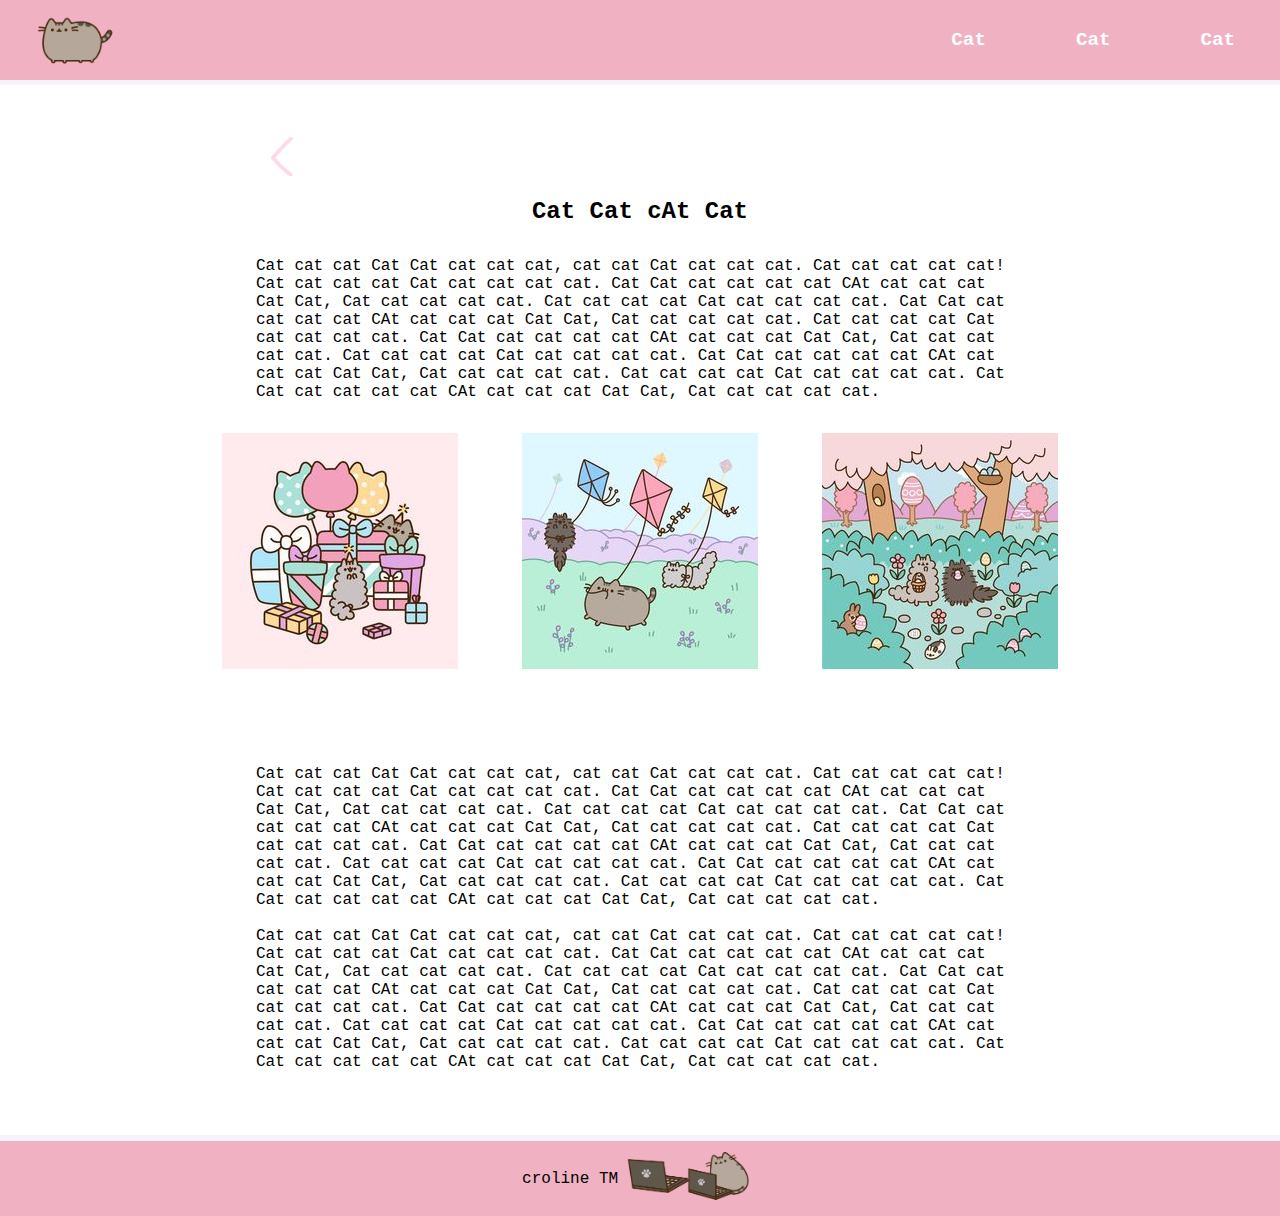
==== basegallery.html @ 7c9adfda "gallery" ====
<!DOCTYPE html> 
<html>
    <head>
        <link rel="stylesheet" href="style.css">
        <link rel="stylesheet" href="cat1style.css">
        <link rel="stylesheet" href="basegallerystyle.css">
        <title>
            Meow
        </title>
    </head>
    <body>
        <nav class="navbar">
            <a class = "logo" href="index.html">
                <img src = "img/587e31f49686194a55adab6e.png">
            </a>
            <ul class="navlinks">
                <li class="navitem"><a href = "Cat1.html">Cat</a></li>
                <li class="navitem"><a href = "https://lionsheartcattery.com/">Cat</a></li>
                <li class="navitem"><a href = "https://tunabellycattery.com/">Cat</a></li>
            </ul>     
        </nav>
        <div class="mainchunk">
            <div class="backarrow">
                <a href="Cat1.html">
                    <img src="img/Untitled2_20230626162232.PNG" height="70px">
                </a>
            </div>
            <h2>
                Cat Cat cAt Cat
            </h2>
            <p>
                Cat cat cat Cat Cat cat cat cat, cat cat Cat cat cat cat. Cat cat cat cat cat! Cat cat cat cat Cat cat cat cat cat. Cat Cat cat cat cat cat CAt cat cat cat Cat Cat, Cat cat cat cat cat.
                Cat cat cat cat Cat cat cat cat cat. Cat Cat cat cat cat cat CAt cat cat cat Cat Cat, Cat cat cat cat cat. Cat cat cat cat Cat cat cat cat cat. Cat Cat cat cat cat cat CAt cat cat cat Cat Cat, Cat cat cat cat cat.
                Cat cat cat cat Cat cat cat cat cat. Cat Cat cat cat cat cat CAt cat cat cat Cat Cat, Cat cat cat cat cat. Cat cat cat cat Cat cat cat cat cat. Cat Cat cat cat cat cat CAt cat cat cat Cat Cat, Cat cat cat cat cat.
            </p>
            <div class="imageelem">
                <div class="images">
                    <img src="img/7e6f25f770ea57e0bbc54dc936e01d7c.jpg">
                </div>
                <div class="images">
                    <img src="img/868da299f793d3138af6d1a74a52dcd9.jpg">
                </div>
                <div class="images">
                    <img src="img/0bcaac07b57e987f0b88ec413edf63d8.jpg">
                </div>
            </div>
            <p>
                Cat cat cat Cat Cat cat cat cat, cat cat Cat cat cat cat. Cat cat cat cat cat! Cat cat cat cat Cat cat cat cat cat. Cat Cat cat cat cat cat CAt cat cat cat Cat Cat, Cat cat cat cat cat.
                Cat cat cat cat Cat cat cat cat cat. Cat Cat cat cat cat cat CAt cat cat cat Cat Cat, Cat cat cat cat cat. Cat cat cat cat Cat cat cat cat cat. Cat Cat cat cat cat cat CAt cat cat cat Cat Cat, Cat cat cat cat cat.
                Cat cat cat cat Cat cat cat cat cat. Cat Cat cat cat cat cat CAt cat cat cat Cat Cat, Cat cat cat cat cat. Cat cat cat cat Cat cat cat cat cat. Cat Cat cat cat cat cat CAt cat cat cat Cat Cat, Cat cat cat cat cat.
            </p> <br>
            Cat cat cat Cat Cat cat cat cat, cat cat Cat cat cat cat. Cat cat cat cat cat! Cat cat cat cat Cat cat cat cat cat. Cat Cat cat cat cat cat CAt cat cat cat Cat Cat, Cat cat cat cat cat.
                Cat cat cat cat Cat cat cat cat cat. Cat Cat cat cat cat cat CAt cat cat cat Cat Cat, Cat cat cat cat cat. Cat cat cat cat Cat cat cat cat cat. Cat Cat cat cat cat cat CAt cat cat cat Cat Cat, Cat cat cat cat cat.
                Cat cat cat cat Cat cat cat cat cat. Cat Cat cat cat cat cat CAt cat cat cat Cat Cat, Cat cat cat cat cat. Cat cat cat cat Cat cat cat cat cat. Cat Cat cat cat cat cat CAt cat cat cat Cat Cat, Cat cat cat cat cat.
        </div>
        <footer>
            <div>
                <p>
                    croline TM
                </p>
            </div>
            <div>
                <img class="cornerimg" src="img/4ea67f666a6c9a7b217e2010d5bca1e9.png">
            </div>
        </footer>
    </body>
 </html>
---- style.css ----
* {
    margin: 0px ;
    font-family: 'Courier New', Courier, monospace;
}

body{
    background-color: rgb(246, 242, 249);
}

h1{
    font-size: 40px;
    width: 100%;
    text-align: center;
    align-items: center;
}

h2{
    padding-bottom: 2rem;
    text-align: center;
}

h3{
    text-align: center;
}

nav {
    background-color: rgb(240, 177, 195);
    display: flex;
    justify-content: space-between;
    align-items: center;
}

.navlinks {
    list-style: none;
    display: flex;
}

.navitem a {
    margin-right: none;
    display: flex;
    padding: 15px 45px;
    text-decoration: none;
    font-size: larger;
    font-weight: bold;
    color: white;
}

.navitem:hover {
    background-color: rgb(188, 84, 141);
}

.mainchunk {
    background-color: white;
    margin-top: .5vh;
    padding-top: 3% ;
    padding-left: 20%;
    padding-right: 20%;
}

.logo img {
    width: 80px;
    padding-left: 35px;
    vertical-align: middle;
}

.cornerimg{
    height: 70px;
}

footer{
    margin-top: .5%;
    display: flex;
    flex-direction: row;
    align-items: center;
    justify-content: center;
    width:100%;
    background-color: rgb(240, 177, 195);
}
---- cat1style.css ----
.mainchunk {
    background-color: white;
    margin-top: .5vh;
    padding-top: 3% ;
    padding-left: 20%;
    padding-right: 20%;
    padding-bottom: 5%;
}

h3{
    text-align: left;
}

.gallery {
    margin: 2vh;
    border: 1px solid #ccc;
    width: 400px;
    min-width: 400px;
    border-radius: 10px;
}

.gallery:hover {
    border: 2px solid #777
}

.gallery img {
    border-radius: 10px 10px 0px 0px;
    object-fit: cover;
    object-position: center;
    width: 100%;
}

.desc {
    padding: 10%;
    text-align: left;
}

.galleryelements{
    margin-top: 2vh;
    display: flex;
    flex-direction: row;
    align-items: center;
    justify-content: center;
}
---- basegallerystyle.css ----
.images{
    margin: 2rem;
    height: 300px;
    min-height: 300px;
}

.imageelem{
    display: flex;
    flex-direction: row;
    align-items: center;
    justify-content: center;
}

.backarrow{
    position: relative;
}
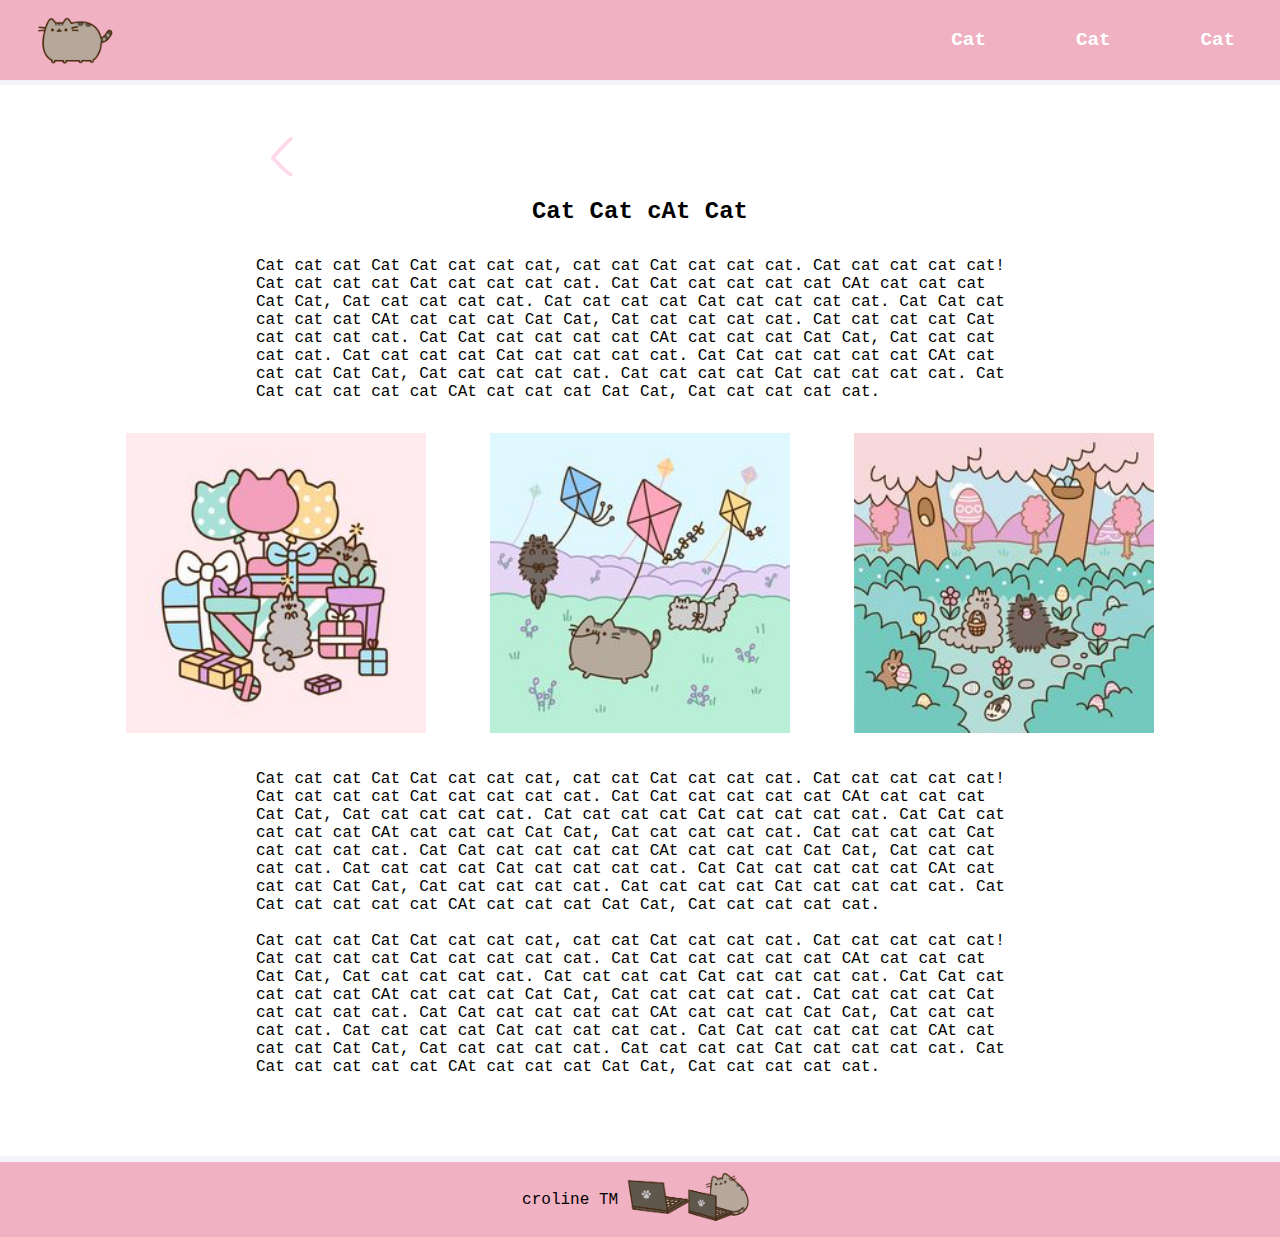
==== commit 5d300e69: "responsive timeline" ====
--- a/basegallery.html
+++ b/basegallery.html
@@ -15,7 +15,7 @@
             </a>
             <ul class="navlinks">
                 <li class="navitem"><a href = "Cat1.html">Cat</a></li>
-                <li class="navitem"><a href = "https://lionsheartcattery.com/">Cat</a></li>
+                <li class="navitem"><a href = "Cat2.html">Cat</a></li>
                 <li class="navitem"><a href = "https://tunabellycattery.com/">Cat</a></li>
             </ul>     
         </nav>
--- a/style.css
+++ b/style.css
@@ -56,12 +56,26 @@
     padding-top: 3% ;
     padding-left: 20%;
     padding-right: 20%;
+    padding-bottom: 5rem;
 }
 
 .logo img {
     width: 80px;
     padding-left: 35px;
     vertical-align: middle;
+}
+
+.images img{
+    margin: 2rem;
+    height: 300px;
+    min-height: 300px;
+}
+
+.imageelem{
+    display: flex;
+    flex-direction: row;
+    align-items: center;
+    justify-content: center;
 }
 
 .cornerimg{
--- a/cat1style.css
+++ b/cat1style.css
@@ -1,12 +1,3 @@
-.mainchunk {
-    background-color: white;
-    margin-top: .5vh;
-    padding-top: 3% ;
-    padding-left: 20%;
-    padding-right: 20%;
-    padding-bottom: 5%;
-}
-
 h3{
     text-align: left;
 }
--- a/basegallerystyle.css
+++ b/basegallerystyle.css
@@ -1,16 +1,3 @@
-.images{
-    margin: 2rem;
-    height: 300px;
-    min-height: 300px;
-}
-
-.imageelem{
-    display: flex;
-    flex-direction: row;
-    align-items: center;
-    justify-content: center;
-}
-
 .backarrow{
     position: relative;
 }